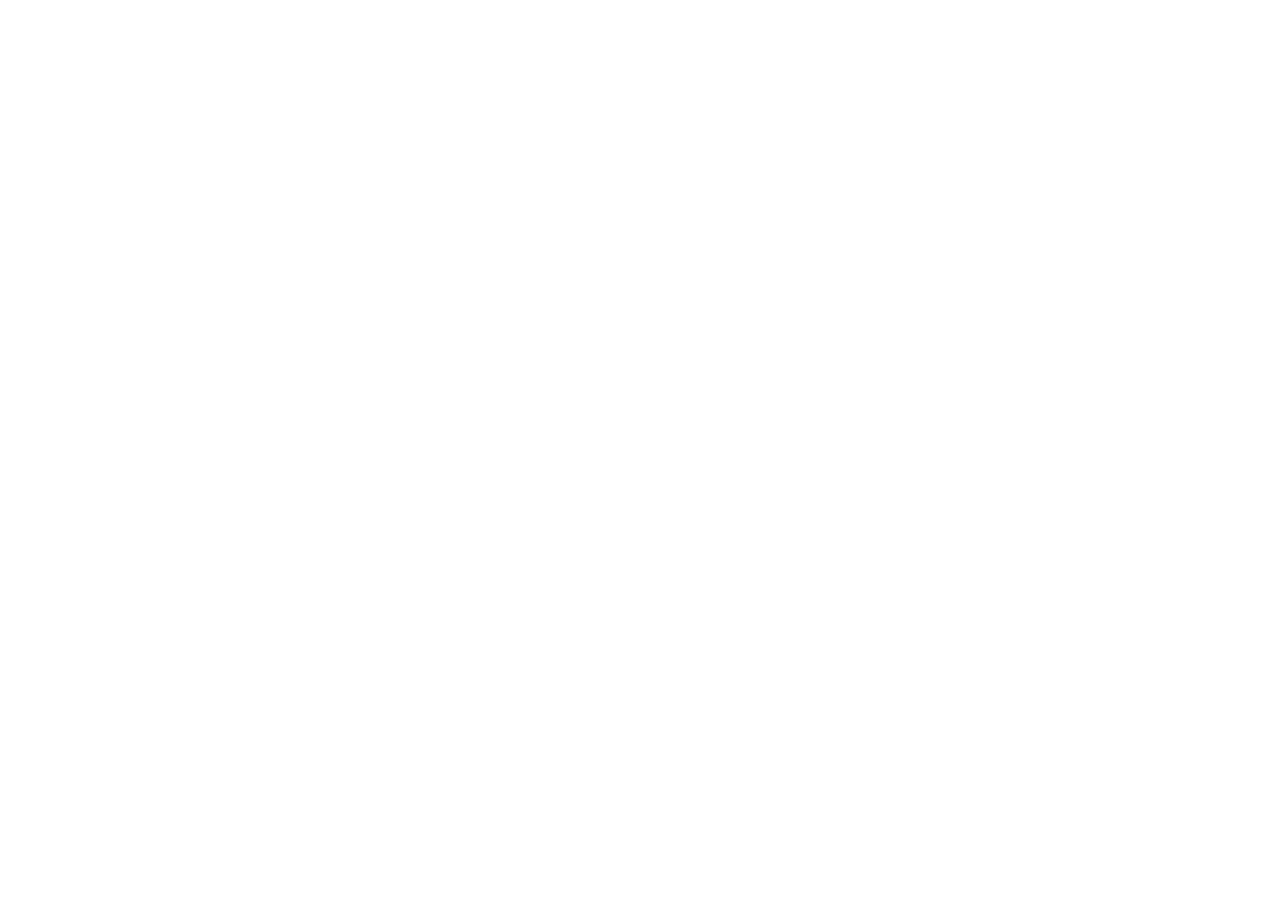
==== index.html @ e2f57cf0 "Initial commit" ====
<!DOCTYPE html>
<html lang="en">
  <head>
    <meta charset="UTF-8" />
    <meta name="viewport" content="width=device-width, initial-scale=1.0" />
    <title>JS HW1</title>
  </head>
  <body>
    <script type="module" src="./js/task-1.js" defer></script>
    <script type="module" src="./js/task-2.js" defer></script>
    <script type="module" src="./js/task-3.js" defer></script>
  </body>
</html>
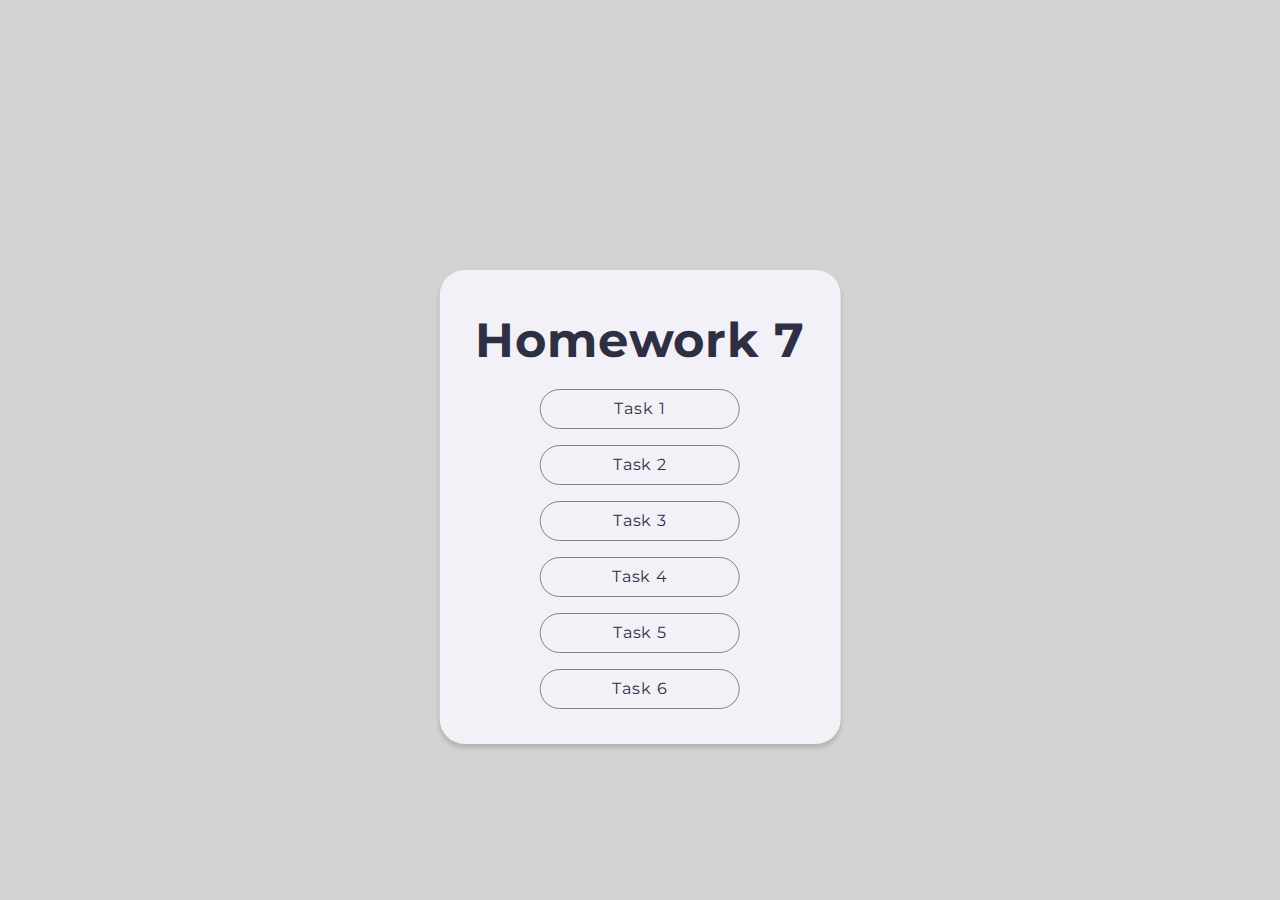
==== commit e6fa17bf: "Add initial project files and styles for Homework 7" ====
--- a/index.html
+++ b/index.html
@@ -2,12 +2,59 @@
 <html lang="en">
   <head>
     <meta charset="UTF-8" />
+    <meta http-equiv="X-UA-Compatible" content="IE=edge" />
     <meta name="viewport" content="width=device-width, initial-scale=1.0" />
-    <title>JS HW1</title>
+    <title>Homework 7</title>
+    <link rel="preconnect" href="https://fonts.googleapis.com" />
+    <link rel="preconnect" href="https://fonts.gstatic.com" crossorigin />
+    <link
+      href="https://fonts.googleapis.com/css2?family=Montserrat:ital,wght@0,100..900;1,100..900&display=swap"
+      rel="stylesheet"
+    />
+    <link rel="stylesheet" href="./css/common.css" />
+    <link rel="stylesheet" href="./css/main.css" />
   </head>
   <body>
-    <script type="module" src="./js/task-1.js" defer></script>
-    <script type="module" src="./js/task-2.js" defer></script>
-    <script type="module" src="./js/task-3.js" defer></script>
+    <main class="main">
+      <h1>Homework 7</h1>
+      <ul class="tasks-list">
+        <li>
+          <a class="list-link" href="./task-1.html"
+            >Task 1
+            <div class="circle"></div
+          ></a>
+        </li>
+        <li>
+          <a class="list-link" href="./task-2.html"
+            >Task 2
+            <div class="circle"></div
+          ></a>
+        </li>
+        <li>
+          <a class="list-link" href="./task-3.html"
+            >Task 3
+            <div class="circle"></div
+          ></a>
+        </li>
+        <li>
+          <a class="list-link" href="./task-4.html"
+            >Task 4
+            <div class="circle"></div
+          ></a>
+        </li>
+        <li>
+          <a class="list-link" href="./task-5.html"
+            >Task 5
+            <div class="circle"></div
+          ></a>
+        </li>
+        <li>
+          <a class="list-link" href="./task-6.html"
+            >Task 6
+            <div class="circle"></div
+          ></a>
+        </li>
+      </ul>
+    </main>
   </body>
 </html>
--- a/css/common.css
+++ b/css/common.css
@@ -0,0 +1,14 @@
+* {
+  box-sizing: border-box;
+}
+
+body {
+  margin: 16px;
+  font-family: -apple-system, BlinkMacSystemFont, 'Segoe UI', Roboto, Oxygen,
+    Ubuntu, Cantarell, 'Open Sans', 'Helvetica Neue', sans-serif;
+  -webkit-font-smoothing: antialiased;
+  -moz-osx-font-smoothing: grayscale;
+  background-color: #fafafa;
+  color: #212121;
+  line-height: 1.5;
+}
--- a/css/main.css
+++ b/css/main.css
@@ -0,0 +1,97 @@
+body {
+  font-family: 'Montserrat', sans-serif;
+  font-weight: 600;
+  font-size: 24px;
+  line-height: 133%;
+  letter-spacing: 0.04em;
+  color: #2e2f42;
+  background-color: #d3d3d3;
+  margin: 0 auto;
+  text-align: center;
+}
+
+a {
+  text-decoration: none;
+  color: currentColor;
+}
+
+h1 {
+  margin-top: 20px;
+}
+
+.main {
+  position: absolute;
+  left: 50%;
+  top: 30%;
+  transform: translate(-50%);
+  background-color: #f1f1f7;
+  border-radius: 25px;
+  padding: 35px;
+  box-shadow: 0 4px 4px 0 rgba(0, 0, 0, 0.15);
+}
+
+.tasks-list {
+  list-style-type: none;
+  display: flex;
+  flex-direction: column;
+  align-items: center;
+
+  font-weight: 400;
+  font-size: 16px;
+  line-height: 150%;
+
+  margin: 0;
+  padding: 0;
+}
+
+.list-link {
+  position: relative;
+  display: flex;
+  justify-content: center;
+  align-items: center;
+  width: 200px;
+  height: 40px;
+  background-color: transparent;
+  border: 1px solid #818188;
+  border-radius: 25px;
+  overflow: hidden;
+  transition: background-color 250ms cubic-bezier(0.4, 0, 0.2, 1);
+}
+
+/* .list-link:hover,
+.list-link:focus {
+  background-color: #d3d3d3;
+} */
+
+.circle {
+  position: absolute;
+  top: 50%;
+  left: 50%;
+  height: 200px;
+  width: 200px;
+  background-color: transparent;
+  border-radius: 50%;
+  transform: translate(-50%, -50%) scale(0.1);
+  transition: 0.3s ease-out;
+  transition-property: background-color, transform;
+  z-index: -1;
+}
+
+li:focus .circle,
+li:hover .circle {
+  background-color: #d3d3d3;
+  transform: translate(-50%, -50%) scale(1);
+}
+
+li {
+  position: relative;
+  margin: 8px 0;
+}
+
+li:first-child {
+  margin-top: 0;
+}
+
+li:last-child {
+  margin-bottom: 0;
+}
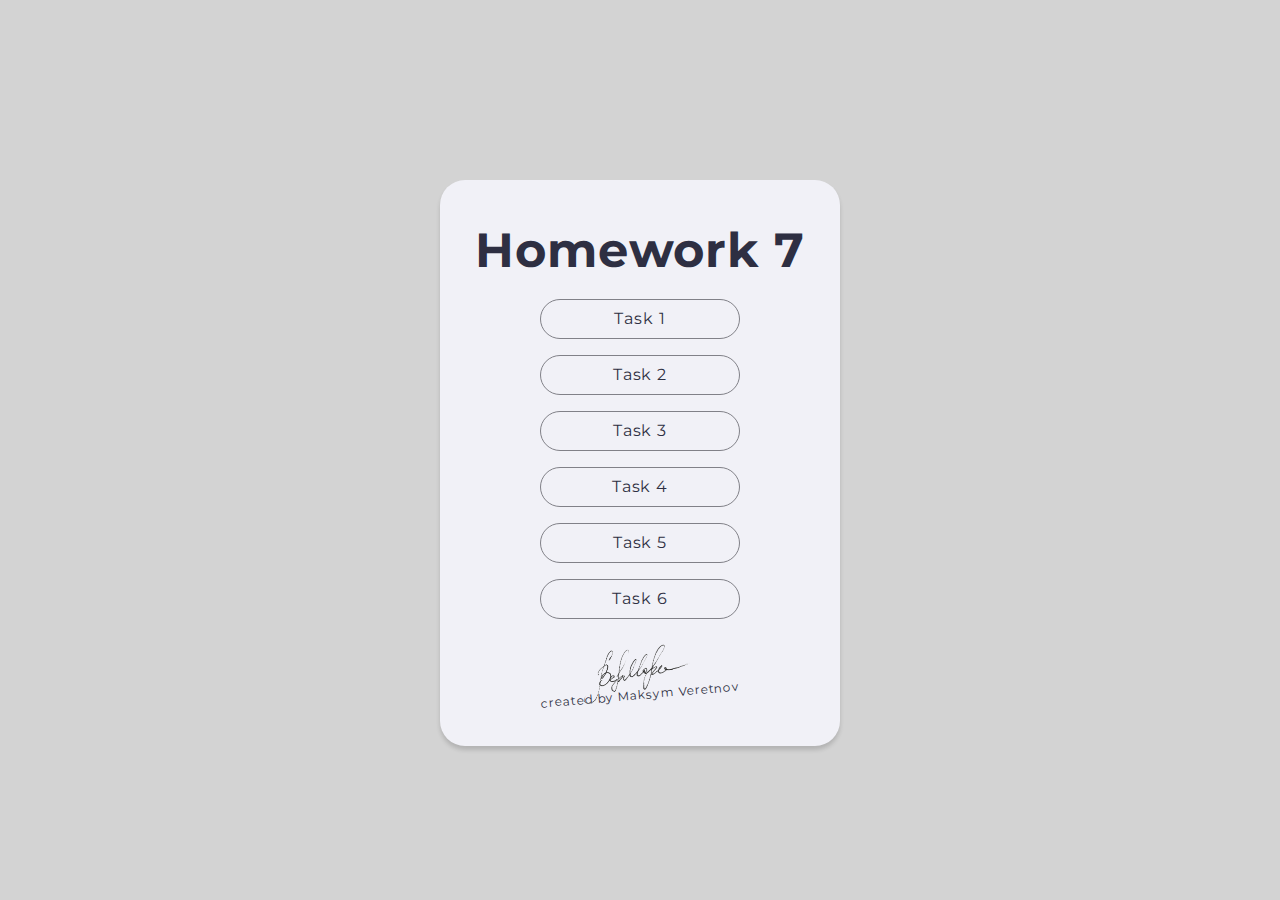
==== commit f3a91eaf: "Refactor CSS styles and structure for improved layout; add task-1 styles and signature section in HT" ====
--- a/index.html
+++ b/index.html
@@ -19,42 +19,57 @@
       <h1>Homework 7</h1>
       <ul class="tasks-list">
         <li>
-          <a class="list-link" href="./task-1.html"
-            >Task 1
-            <div class="circle"></div
-          ></a>
+          <a class="list-link" href="./task-1.html">
+            Task 1
+            <div class="circle"></div>
+          </a>
         </li>
         <li>
-          <a class="list-link" href="./task-2.html"
-            >Task 2
+          <a class="list-link" href="./task-2.html">
+            Task 2
             <div class="circle"></div
           ></a>
         </li>
         <li>
           <a class="list-link" href="./task-3.html"
-            >Task 3
-            <div class="circle"></div
-          ></a>
+            ><div class="circle"></div>
+            Task 3
+          </a>
         </li>
         <li>
           <a class="list-link" href="./task-4.html"
-            >Task 4
-            <div class="circle"></div
-          ></a>
+            ><div class="circle"></div>
+            Task 4
+          </a>
         </li>
         <li>
           <a class="list-link" href="./task-5.html"
-            >Task 5
-            <div class="circle"></div
-          ></a>
+            ><div class="circle"></div>
+            Task 5
+          </a>
         </li>
         <li>
           <a class="list-link" href="./task-6.html"
-            >Task 6
-            <div class="circle"></div
-          ></a>
+            ><div class="circle"></div>
+            Task 6
+          </a>
         </li>
       </ul>
+      <div class="signature-container">
+        <a
+          href="http://instagram.com/veretnov.m.a"
+          target="_blank"
+          rel="noopener noreferrer"
+          ><img
+            class="signature-img"
+            src="./images/signature.png"
+            alt="Developer's signature"
+            width="150"
+          />
+          <p class="signature-text">created by Maksym Veretnov</p></a
+        >
+      </div>
     </main>
+    <footer></footer>
   </body>
 </html>
--- a/css/main.css
+++ b/css/main.css
@@ -20,10 +20,11 @@
 }
 
 .main {
-  position: absolute;
-  left: 50%;
-  top: 30%;
-  transform: translate(-50%);
+  position: relative;
+  max-width: 800px;
+  width: fit-content;
+  margin: 0 auto;
+  margin-top: 20vh;
   background-color: #f1f1f7;
   border-radius: 25px;
   padding: 35px;
@@ -56,12 +57,13 @@
   border-radius: 25px;
   overflow: hidden;
   transition: background-color 250ms cubic-bezier(0.4, 0, 0.2, 1);
+  z-index: 1;
 }
 
-/* .list-link:hover,
+.list-link:hover,
 .list-link:focus {
-  background-color: #d3d3d3;
-} */
+  font-weight: 500;
+}
 
 .circle {
   position: absolute;
@@ -71,14 +73,15 @@
   width: 200px;
   background-color: transparent;
   border-radius: 50%;
-  transform: translate(-50%, -50%) scale(0.1);
-  transition: 0.3s ease-out;
+  transform: translate(-50%, -50%) scale(0);
+  transition: 0.35s ease-out;
   transition-property: background-color, transform;
+  /* mix-blend-mode: multiply; */
   z-index: -1;
 }
 
-li:focus .circle,
-li:hover .circle {
+.list-link:focus .circle,
+.list-link:hover .circle {
   background-color: #d3d3d3;
   transform: translate(-50%, -50%) scale(1);
 }
@@ -95,3 +98,23 @@
 li:last-child {
   margin-bottom: 0;
 }
+
+.signature-container {
+  position: relative;
+  transform: rotate(-5deg);
+  margin-top: 60px;
+}
+
+.signature-img {
+  display: block;
+  position: absolute;
+  top: -45px;
+  left: 50%;
+  transform: translateX(-50%);
+}
+
+.signature-text {
+  margin: 0;
+  font-weight: 400;
+  font-size: 12px;
+}
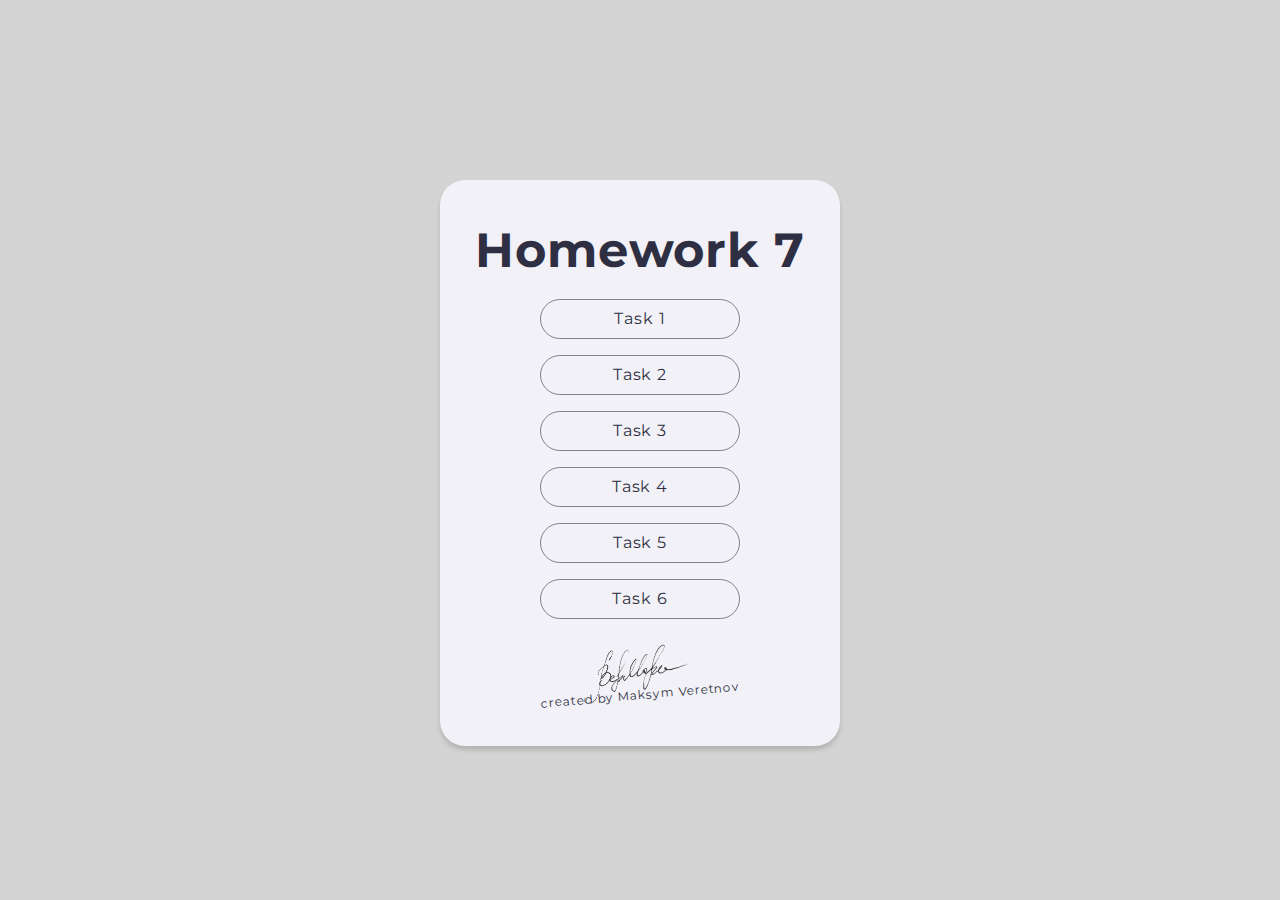
==== commit bbd5b972: "Replace signature image format from PNG to WEBP for improved loading performance" ====
--- a/index.html
+++ b/index.html
@@ -62,7 +62,7 @@
           rel="noopener noreferrer"
           ><img
             class="signature-img"
-            src="./images/signature.png"
+            src="./images/signature.webp"
             alt="Developer's signature"
             width="150"
           />
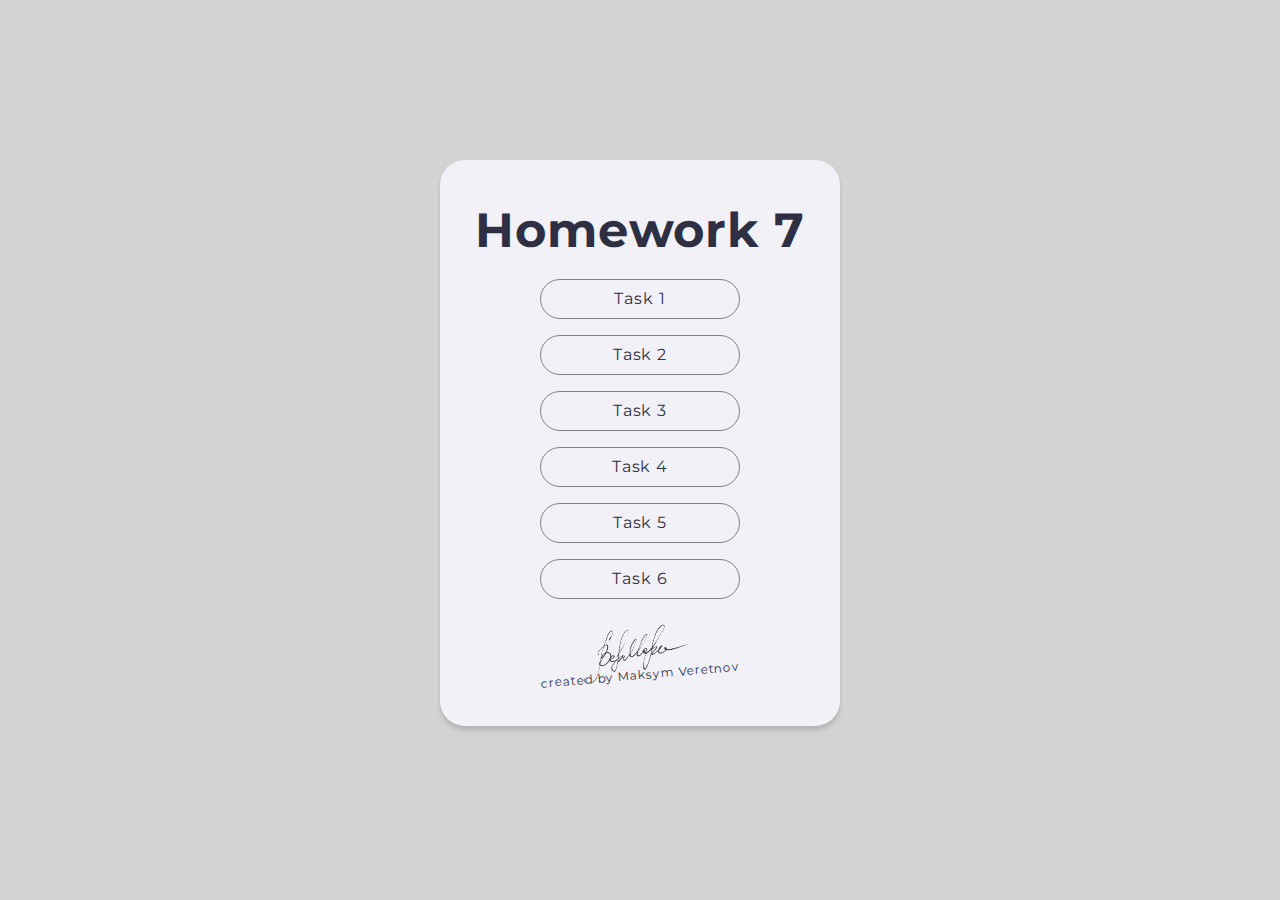
==== commit d5dcfdb7: "Refactor CSS for consistency and layout improvements; add new styles for task-2 and enhance navigati" ====
--- a/index.html
+++ b/index.html
@@ -62,7 +62,8 @@
           rel="noopener noreferrer"
           ><img
             class="signature-img"
-            src="./images/signature.webp"
+            src="./images/signature.webp
+            "
             alt="Developer's signature"
             width="150"
           />
@@ -70,6 +71,27 @@
         >
       </div>
     </main>
-    <footer></footer>
+
+    <!-- #region Optimizing the loading of the second task -->
+    <script>
+      window.addEventListener('load', () => {
+        setTimeout(() => {
+          const imagesToPreload = [
+            'https://images.pexels.com/photos/140134/pexels-photo-140134.jpeg?dpr=2&h=750&w=1260',
+            'https://images.pexels.com/photos/213399/pexels-photo-213399.jpeg?dpr=2&h=750&w=1260',
+            'https://images.pexels.com/photos/219943/pexels-photo-219943.jpeg?dpr=2&h=750&w=1260',
+            'https://cdn.pixabay.com/photo/2019/05/17/09/27/the-alps-4209272_1280.jpg',
+            'https://cdn.pixabay.com/photo/2019/05/16/21/10/landscape-4208255_1280.jpg',
+            'https://cdn.pixabay.com/photo/2019/05/17/04/35/lighthouse-4208843_1280.jpg',
+          ];
+
+          imagesToPreload.forEach(src => {
+            const img = new Image();
+            img.src = src;
+          });
+        }, 1000);
+      });
+    </script>
+    <!-- #endregion -->
   </body>
 </html>
--- a/css/main.css
+++ b/css/main.css
@@ -1,3 +1,10 @@
+* {
+  text-decoration: none;
+  list-style-type: none;
+  margin: 0;
+  padding: 0;
+}
+
 body {
   font-family: 'Montserrat', sans-serif;
   font-weight: 600;
@@ -8,6 +15,7 @@
   background-color: #d3d3d3;
   margin: 0 auto;
   text-align: center;
+  padding: 25px;
 }
 
 a {
@@ -17,6 +25,7 @@
 
 h1 {
   margin-top: 20px;
+  margin-bottom: 32px;
 }
 
 .main {
@@ -24,7 +33,7 @@
   max-width: 800px;
   width: fit-content;
   margin: 0 auto;
-  margin-top: 20vh;
+  margin-top: 15vh;
   background-color: #f1f1f7;
   border-radius: 25px;
   padding: 35px;
@@ -118,3 +127,19 @@
   font-weight: 400;
   font-size: 12px;
 }
+
+.nav {
+  position: absolute;
+  top: 15px;
+  left: 45px;
+  font-weight: 400;
+  font-size: 20px;
+  transition: 0.3s ease-out;
+  transition-property: font-weight, text-shadow, left;
+}
+
+.nav:focus,
+.nav:hover {
+  font-weight: 500;
+  left: 35px;
+}
